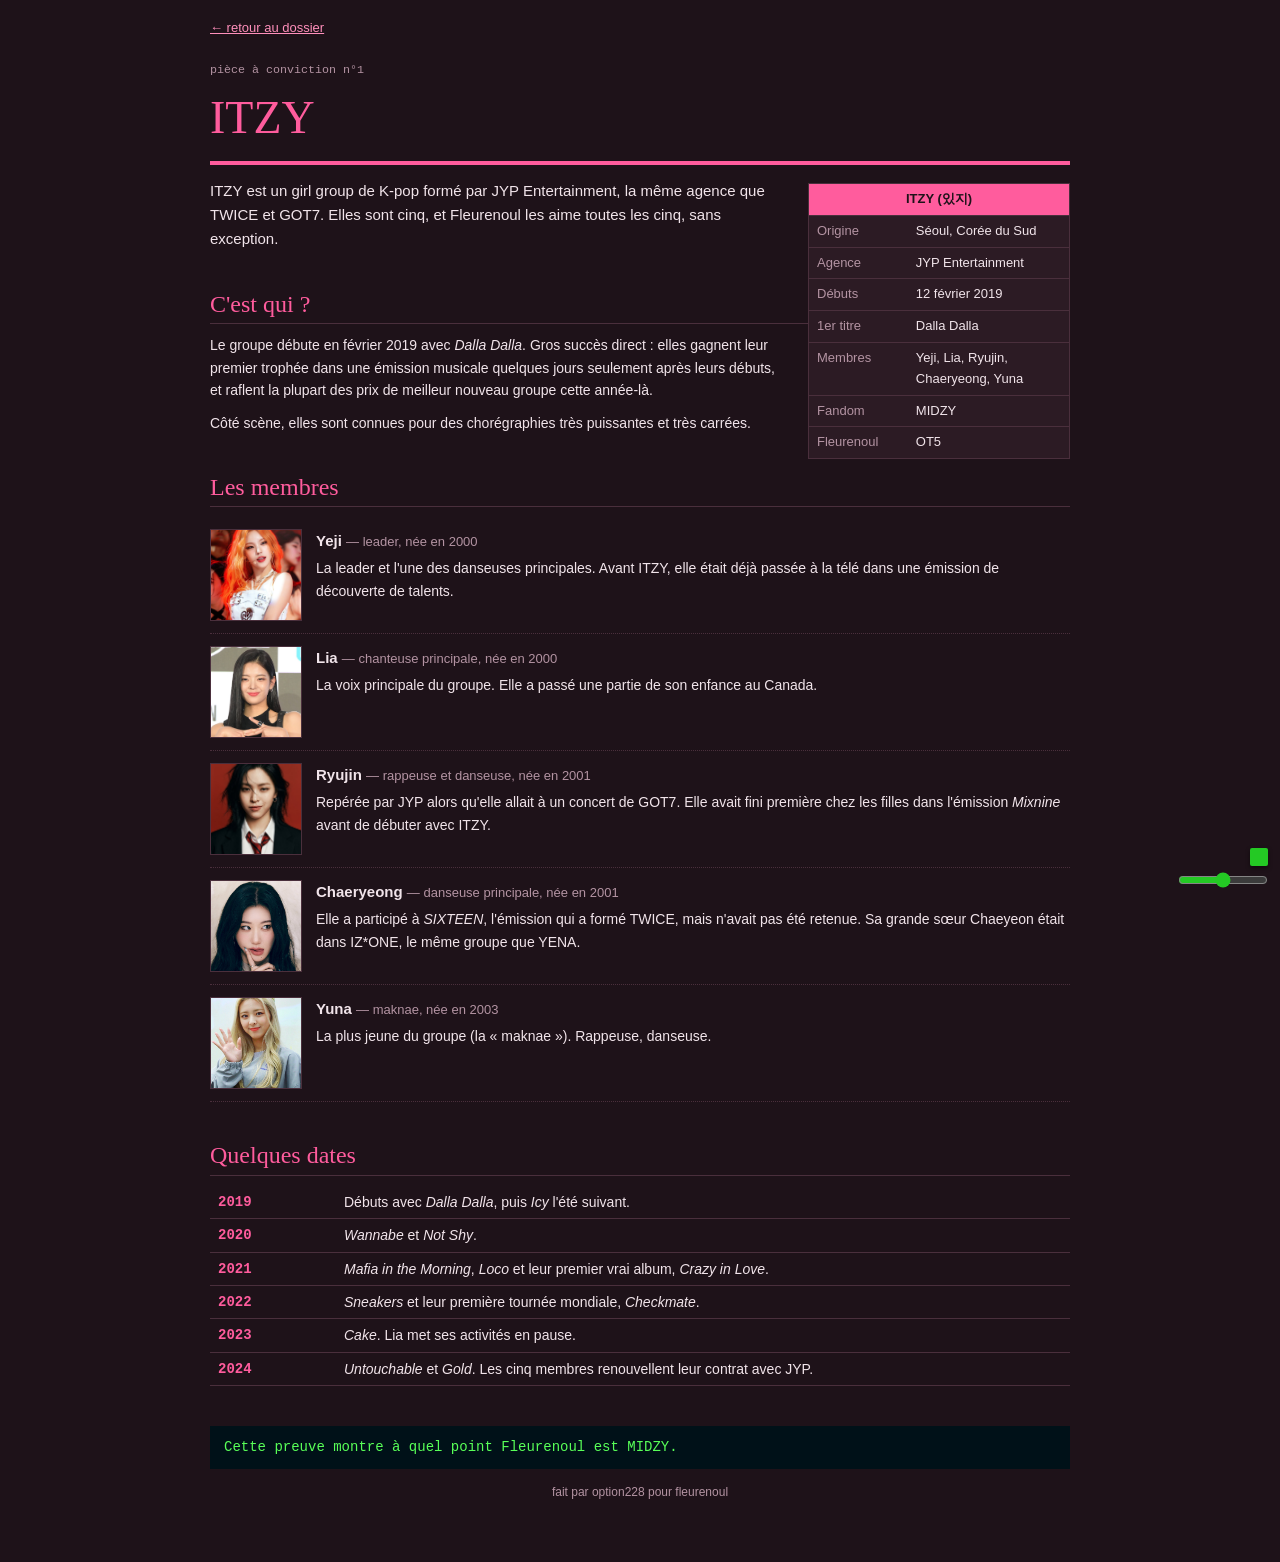
==== itzy.html @ f2be38bf "Add files via upload" ====
<!DOCTYPE html>
<html lang="fr">
<head>
<meta charset="UTF-8">
<meta name="viewport" content="width=device-width, initial-scale=1">
<title>ITZY - dossier de fleurenoul</title>
<link rel="stylesheet" href="fandom.css">
<style>
  /* couleurs de la page */
  body {
    --fond: #1e1219;    /* fond de la page */
    --texte: #f1e4ea;
    --c1: #ff5c9d;      /* couleur principale */
    --sur-c1: #1e1219;  /* texte sur la couleur principale */
    --c2: #f2b705;      /* 2e couleur */
    --lien: #ff8fbb;
    --boite: #2c1b24;   /* fond de la fiche et des cases photo */
    --trait: #4a2f3c;
    --gris: #b393a2;
  }
</style>
</head>
<body>
<div class="page">

  <a class="retour" href="index.html">&larr; retour au dossier</a>

  <div class="titre">
    <small>pièce à conviction n°1</small>
    <h1>ITZY</h1>
  </div>

  <!-- la fiche à droite -->
  <div class="fiche">
    <div class="fiche-titre">ITZY (있지)</div>
    <!-- photo du groupe : mets itzy-groupe.jpg dans le dossier -->
    <img src="itzy-groupe.jpg" alt="" onerror="this.remove()">
    <table>
      <tr><th>Origine</th><td>Séoul, Corée du Sud</td></tr>
      <tr><th>Agence</th><td>JYP Entertainment</td></tr>
      <tr><th>Débuts</th><td>12 février 2019</td></tr>
      <tr><th>1er titre</th><td>Dalla Dalla</td></tr>
      <tr><th>Membres</th><td>Yeji, Lia, Ryujin, Chaeryeong, Yuna</td></tr>
      <tr><th>Fandom</th><td>MIDZY</td></tr>
      <tr><th>Fleurenoul</th><td>OT5</td></tr>
    </table>
  </div>

  <p class="chapo">ITZY est un girl group de K-pop formé par JYP Entertainment, la même agence que TWICE et GOT7. Elles sont cinq, et Fleurenoul les aime toutes les cinq, sans exception.</p>

  <h2>C'est qui ?</h2>
  <p>Le groupe débute en février 2019 avec <i>Dalla Dalla</i>. Gros succès direct : elles gagnent leur premier trophée dans une émission musicale quelques jours seulement après leurs débuts, et raflent la plupart des prix de meilleur nouveau groupe cette année-là.</p>
  <p>Côté scène, elles sont connues pour des chorégraphies très puissantes et très carrées.</p>

  <h2>Les membres</h2>

  <div class="membre">
    <div class="membre-photo"><img src="itzy-yeji.jpg" alt="" onerror="this.remove()"></div>
    <div>
      <h3>Yeji <span>— leader, née en 2000</span></h3>
      <p>La leader et l'une des danseuses principales. Avant ITZY, elle était déjà passée à la télé dans une émission de découverte de talents.</p>
    </div>
  </div>

  <div class="membre">
    <div class="membre-photo"><img src="itzy-lia.jpg" alt="" onerror="this.remove()"></div>
    <div>
      <h3>Lia <span>— chanteuse principale, née en 2000</span></h3>
      <p>La voix principale du groupe. Elle a passé une partie de son enfance au Canada.</p>
    </div>
  </div>

  <div class="membre">
    <div class="membre-photo"><img src="itzy-ryujin.jpg" alt="" onerror="this.remove()"></div>
    <div>
      <h3>Ryujin <span>— rappeuse et danseuse, née en 2001</span></h3>
      <p>Repérée par JYP alors qu'elle allait à un concert de GOT7. Elle avait fini première chez les filles dans l'émission <i>Mixnine</i> avant de débuter avec ITZY.</p>
    </div>
  </div>

  <div class="membre">
    <div class="membre-photo"><img src="itzy-chaeryeong.jpg" alt="" onerror="this.remove()"></div>
    <div>
      <h3>Chaeryeong <span>— danseuse principale, née en 2001</span></h3>
      <p>Elle a participé à <i>SIXTEEN</i>, l'émission qui a formé TWICE, mais n'avait pas été retenue. Sa grande sœur Chaeyeon était dans IZ*ONE, le même groupe que YENA.</p>
    </div>
  </div>

  <div class="membre">
    <div class="membre-photo"><img src="itzy-yuna.jpg" alt="" onerror="this.remove()"></div>
    <div>
      <h3>Yuna <span>— maknae, née en 2003</span></h3>
      <p>La plus jeune du groupe (la « maknae »). Rappeuse, danseuse.</p>
    </div>
  </div>

  <h2>Quelques dates</h2>
  <table class="dates">
    <tr><td>2019</td><td>Débuts avec <i>Dalla Dalla</i>, puis <i>Icy</i> l'été suivant.</td></tr>
    <tr><td>2020</td><td><i>Wannabe</i> et <i>Not Shy</i>.</td></tr>
    <tr><td>2021</td><td><i>Mafia in the Morning</i>, <i>Loco</i> et leur premier vrai album, <i>Crazy in Love</i>.</td></tr>
    <tr><td>2022</td><td><i>Sneakers</i> et leur première tournée mondiale, <i>Checkmate</i>.</td></tr>
    <tr><td>2023</td><td><i>Cake</i>. Lia met ses activités en pause.</td></tr>
    <tr><td>2024</td><td><i>Untouchable</i> et <i>Gold</i>. Les cinq membres renouvellent leur contrat avec JYP.</td></tr>
  </table>

  <!-- VIDÉOS : sur YouTube, clique sur Partager > Intégrer, copie le code et colle-le ici, sous un titre <h2>Clips</h2>.
       Ou copie la ligne d'exemple ci-dessous en dehors de ce commentaire et remplace XXXXXXXXXXX
       par le code de la vidéo (ce qu'il y a après v= dans le lien) :
       <iframe class="video" src="https://www.youtube.com/embed/XXXXXXXXXXX" allowfullscreen></iframe> -->

  <!-- MUSIQUE : sur Spotify, Partager > Intégrer la playlist, copie le code et colle-le ici. -->

  <div class="dialogue">Cette preuve montre à quel point Fleurenoul est MIDZY.</div>

  <p class="pied">fait par option228 pour fleurenoul</p>

</div>

<!-- musique de fond : mets itzy-instru.mp3 dans le même dossier -->
<audio id="musique" src="itzy-instru.mp3" loop></audio>
<script src="musique.js"></script>
</body>
</html>
---- fandom.css ----
/* style commun des pages fandom
   les couleurs se changent en haut de chaque page */

body {
  margin: 0;
  background: var(--fond);
  color: var(--texte);
  font-family: Verdana, Geneva, Tahoma, sans-serif;
  font-size: 14px;
  line-height: 1.6;
}

a { color: var(--lien); }

.page {
  max-width: 860px;
  margin: 0 auto;
  padding: 16px 14px 50px;
}

.retour {
  font-size: 13px;
}

/* en-tête */
.titre {
  margin-top: 18px;
  border-bottom: 4px solid var(--c1);
  padding-bottom: 6px;
}

.titre small {
  font-family: "Courier New", monospace;
  color: var(--gris);
}

.titre h1 {
  margin: 2px 0 0;
  font-family: Georgia, "Times New Roman", serif;
  font-size: 46px;
  font-weight: normal;
  color: var(--c1);
}

.chapo {
  font-size: 15px;
  margin: 14px 0 0;
}

/* titres de parties */
h2 {
  margin: 34px 0 10px;
  font-family: Georgia, "Times New Roman", serif;
  font-weight: normal;
  font-size: 24px;
  color: var(--c1);
  border-bottom: 1px solid var(--trait);
}

h3 { margin: 18px 0 4px; font-size: 15px; }

p { margin: 0 0 10px; }

/* fiche à droite, façon wiki */
.fiche {
  float: right;
  width: 260px;
  margin: 18px 0 14px 22px;
  border: 1px solid var(--trait);
  background: var(--boite);
  font-size: 13px;
}

.fiche-titre {
  background: var(--c1);
  color: var(--sur-c1);
  font-weight: bold;
  text-align: center;
  padding: 5px;
}

.fiche img {
  width: 100%;
  display: block;
}

.fiche table { width: 100%; border-collapse: collapse; }

.fiche th, .fiche td {
  text-align: left;
  vertical-align: top;
  padding: 5px 8px;
  border-top: 1px solid var(--trait);
}

.fiche th { width: 38%; color: var(--gris); font-weight: normal; }

/* membres */
.membre {
  display: flex;
  gap: 14px;
  padding: 12px 0;
  border-bottom: 1px dotted var(--trait);
}

.membre-photo {
  flex: 0 0 90px;
  width: 90px;
  height: 90px;
  background: var(--boite);
  border: 1px solid var(--trait);
  overflow: hidden;
}

.membre-photo img { width: 100%; height: 100%; object-fit: cover; display: block; }

.membre h3 { margin-top: 0; }

.membre h3 span { font-weight: normal; color: var(--gris); font-size: 13px; }

/* chronologie et discographie */
.dates { width: 100%; border-collapse: collapse; }

.dates td {
  padding: 5px 8px;
  border-bottom: 1px solid var(--trait);
  vertical-align: top;
}

.dates td:first-child {
  width: 110px;
  font-family: "Courier New", monospace;
  color: var(--c1);
  font-weight: bold;
}

/* petit mot perso */
.mot {
  margin-top: 30px;
  padding: 10px 14px;
  border-left: 4px solid var(--c2);
  background: var(--boite);
  font-style: italic;
}

/* vidéos */
.video {
  width: 100%;
  aspect-ratio: 16 / 9;
  border: 0;
  margin-bottom: 12px;
}

.dialogue {
  clear: both;
  margin-top: 40px;
  background: #001118;
  color: #58ff58;
  font-family: "Courier New", monospace;
  padding: 10px 14px;
}

.pied {
  margin-top: 14px;
  font-size: 12px;
  color: var(--gris);
  text-align: center;
}

@media (max-width: 620px) {
  .fiche { float: none; width: auto; margin: 16px 0; }
  .titre h1 { font-size: 36px; }
  .membre-photo { flex-basis: 70px; width: 70px; height: 70px; }
}

/* carré pour couper la musique, en bas à droite (comme sur l'accueil) */
.bouton-musique {
  position: fixed;
  right: 12px;
  bottom: 12px;
  width: 18px;
  height: 18px;
  border: none;
  border-radius: 2px;
  background: #24c924;
  box-shadow: 0 2px 4px rgba(0,0,0,0.5);
  cursor: pointer;
}

.bouton-musique.coupe { background: #c92424; }
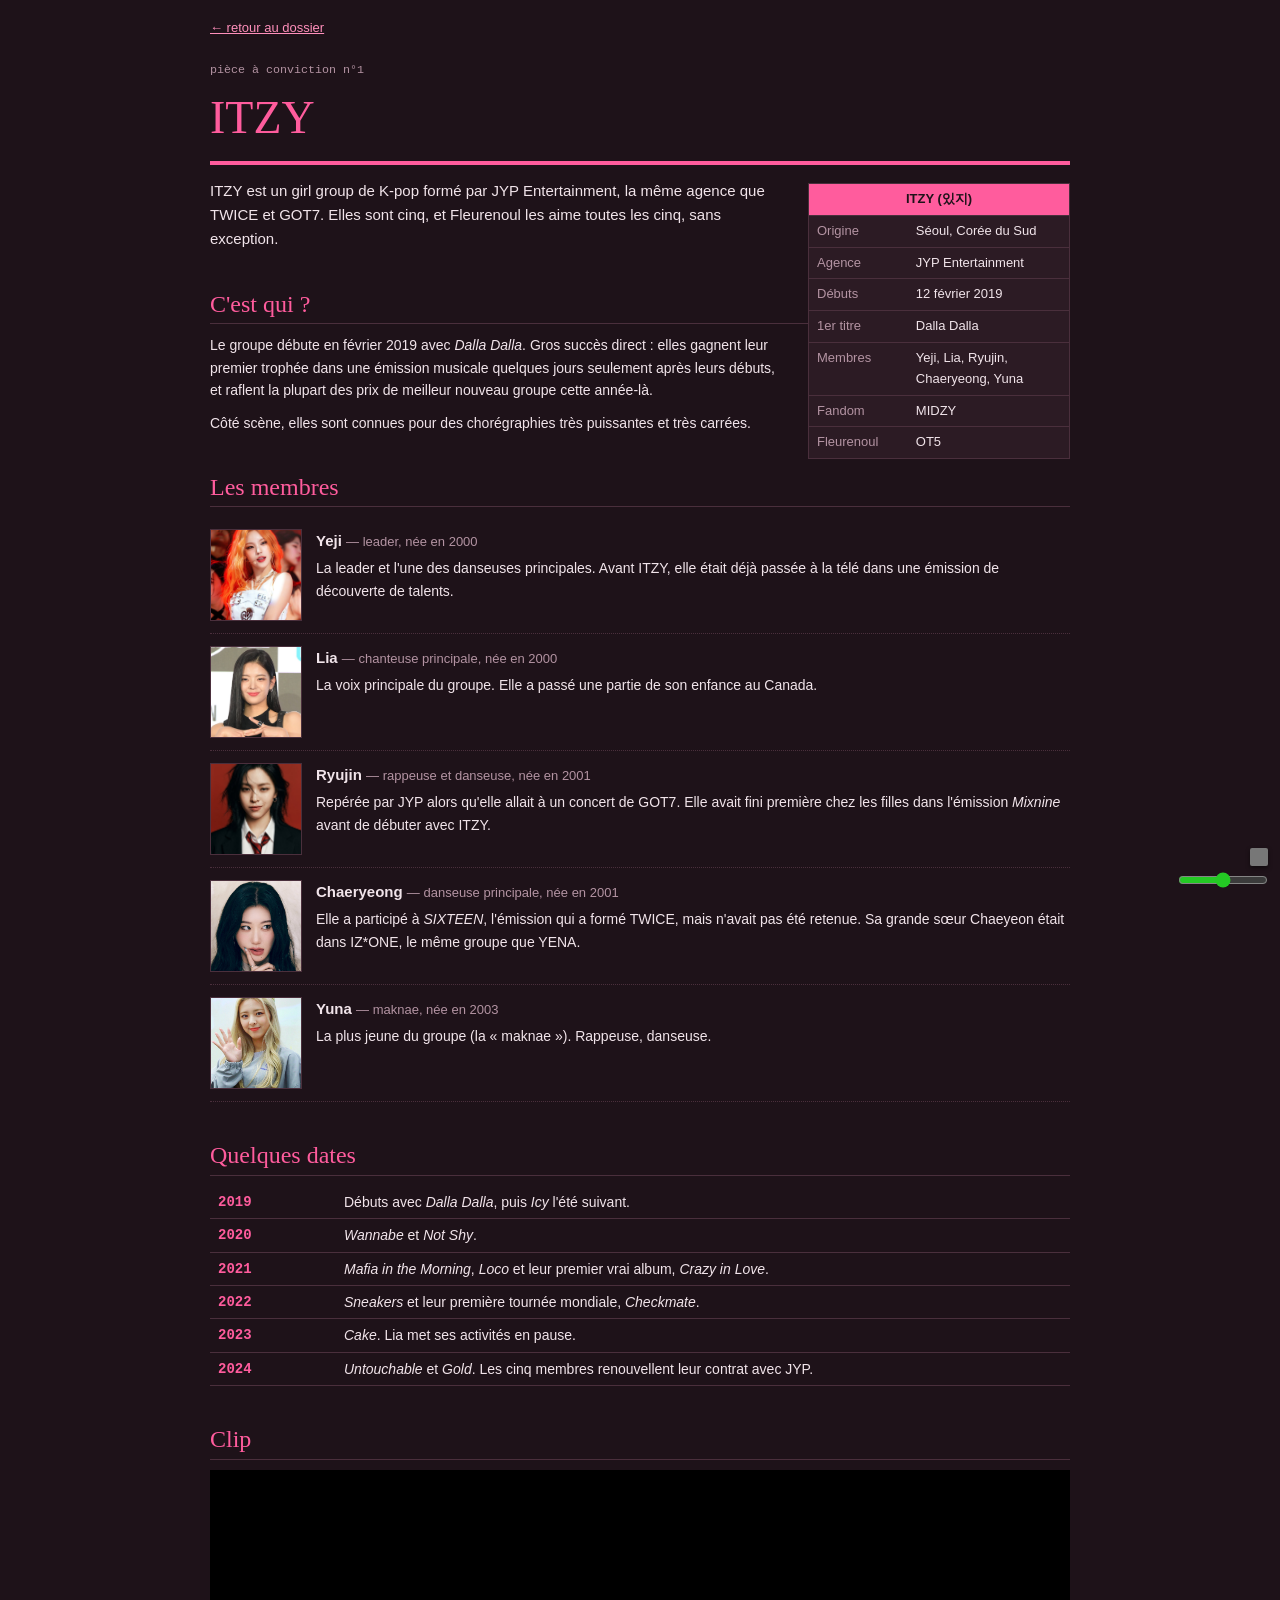
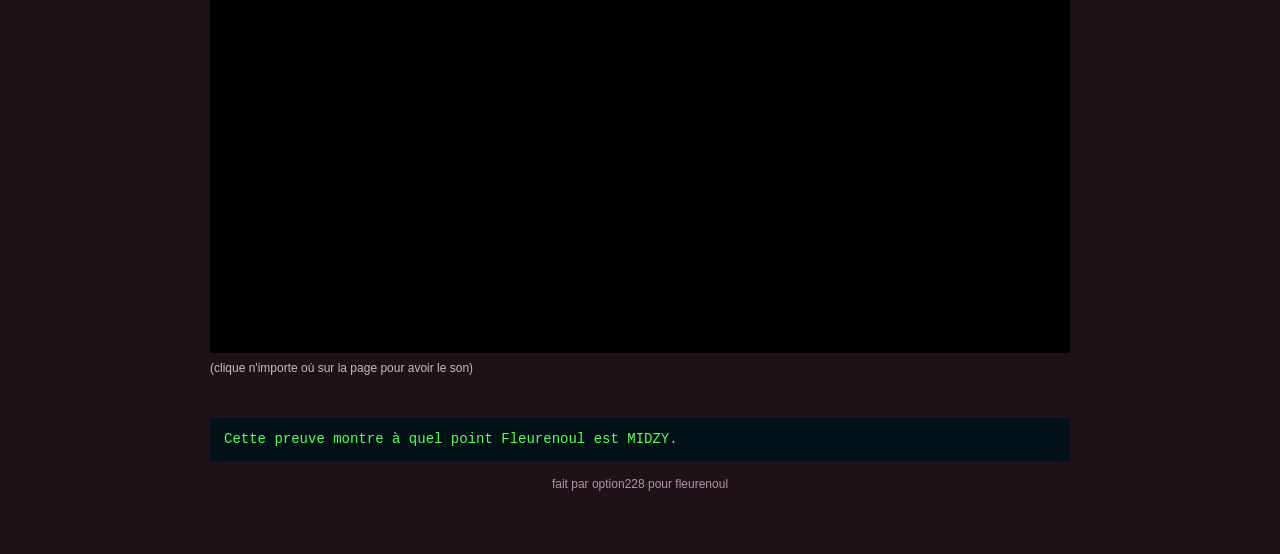
==== commit 592bdc54: "Add files via upload" ====
--- a/itzy.html
+++ b/itzy.html
@@ -104,10 +104,17 @@
     <tr><td>2024</td><td><i>Untouchable</i> et <i>Gold</i>. Les cinq membres renouvellent leur contrat avec JYP.</td></tr>
   </table>
 
-  <!-- VIDÉOS : sur YouTube, clique sur Partager > Intégrer, copie le code et colle-le ici, sous un titre <h2>Clips</h2>.
-       Ou copie la ligne d'exemple ci-dessous en dehors de ce commentaire et remplace XXXXXXXXXXX
-       par le code de la vidéo (ce qu'il y a après v= dans le lien) :
-       <iframe class="video" src="https://www.youtube.com/embed/XXXXXXXXXXX" allowfullscreen></iframe> -->
+  <h2>Clip</h2>
+  <!-- la vidéo qui sert de musique de fond.
+       pour changer de vidéo : remplace kLX_fr8bdV0 par le code de l'autre vidéo, aux DEUX endroits
+       (le code, c'est ce qu'il y a après youtu.be/ ou après v= dans le lien) -->
+  <div class="video-musique">
+    <iframe id="video-musique"
+      src="https://www.youtube.com/embed/kLX_fr8bdV0?autoplay=1&mute=1&loop=1&playlist=kLX_fr8bdV0&playsinline=1&rel=0&enablejsapi=1"
+      title="LOCO (Inst.) - ITZY"
+      allow="autoplay; encrypted-media; picture-in-picture"
+      allowfullscreen></iframe>
+  </div>
 
   <!-- MUSIQUE : sur Spotify, Partager > Intégrer la playlist, copie le code et colle-le ici. -->
 
@@ -117,8 +124,6 @@
 
 </div>
 
-<!-- musique de fond : mets itzy-instru.mp3 dans le même dossier -->
-<audio id="musique" src="itzy-instru.mp3" loop></audio>
 <script src="musique.js"></script>
 </body>
 </html>
--- a/fandom.css
+++ b/fandom.css
@@ -173,18 +173,17 @@
   .membre-photo { flex-basis: 70px; width: 70px; height: 70px; }
 }
 
-/* carré pour couper la musique, en bas à droite (comme sur l'accueil) */
-.bouton-musique {
-  position: fixed;
-  right: 12px;
-  bottom: 12px;
-  width: 18px;
-  height: 18px;
-  border: none;
-  border-radius: 2px;
-  background: #24c924;
-  box-shadow: 0 2px 4px rgba(0,0,0,0.5);
-  cursor: pointer;
+
+/* la vidéo YouTube qui sert de musique */
+.video-musique {
+  width: 100%;
+  aspect-ratio: 16 / 9;
+  background: #000;
 }
 
-.bouton-musique.coupe { background: #c92424; }
+.video-musique iframe {
+  width: 100%;
+  height: 100%;
+  border: 0;
+  display: block;
+}
